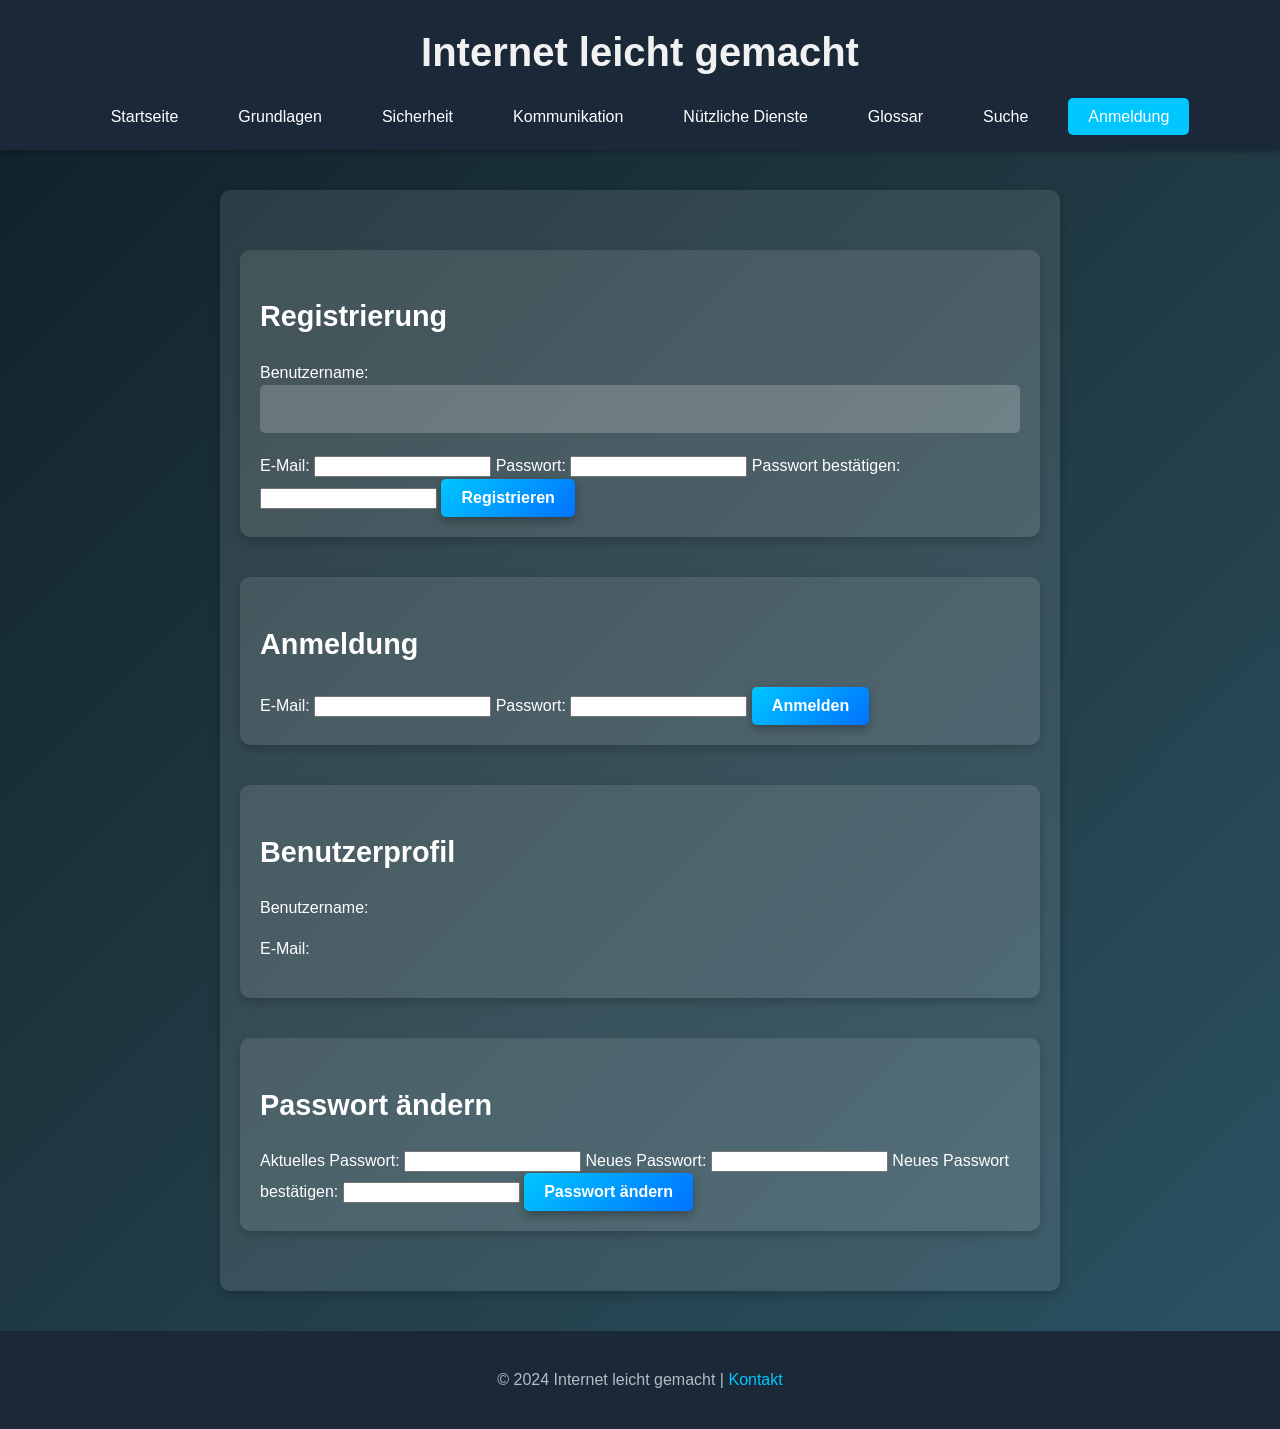
==== Anmeldung.html @ cd2014fc "Add files via upload" ====
<!DOCTYPE html>
<html lang="de">
<head>
    <meta charset="UTF-8">
    <meta name="viewport" content="width=device-width, initial-scale=1.0">
    <title>Anmeldung</title>
    <link rel="stylesheet" href="style.css">
</head>
<body>
    <header>
        <h1>Internet leicht gemacht</h1>
        <nav>
            <ul>
                <li><a href="index.html">Startseite</a></li>
                <li><a href="grundlagen.html">Grundlagen</a></li>
                <li><a href="sicherheit.html">Sicherheit</a></li>
                <li><a href="kommunikation.html">Kommunikation</a></li>
                <li><a href="services.html">Nützliche Dienste</a></li>
                <li><a href="glossar.html">Glossar</a></li>
                <li><a href="suche.html">Suche</a></li>
                <li><a href="Anmeldung.html" class="active">Anmeldung</a></li>
            </ul>
        </nav>
    </header>

    <main>
        <!-- Register -->
        <section>
            <form action="register.php" method="POST">
                <h2>Registrierung</h2>
                <label for="username">Benutzername:</label>
                <input type="text" id="username" name="username" required>
            
                <label for="email">E-Mail:</label>
                <input type="email" id="email" name="email" required>
            
                <label for="password">Passwort:</label>
                <input type="password" id="password" name="password" required>
            
                <label for="confirmPassword">Passwort bestätigen:</label>
                <input type="password" id="confirmPassword" name="confirmPassword" required>
            
                <button type="submit">Registrieren</button>
            </form>            
        </section>

        <!-- Login -->
        <section>
            <form id="loginForm" action="login.php" method="POST">
                <h2>Anmeldung</h2>
                <label for="email">E-Mail:</label>
                <input type="email" id="email" name="email" required>
                
                <label for="password">Passwort:</label>
                <input type="password" id="password" name="password" required>
                
                <button type="submit">Anmelden</button>
            </form>
        </section>

        <!-- Verwaltung -->
        <section>
            <h2>Benutzerprofil</h2>
            <p>Benutzername: <span id="username"></span></p>
            <p>E-Mail: <span id="email"></span></p>
        </section>

        <!-- Password ändern -->
        <section>
            <form id="changePasswordForm" action="change_password.php" method="POST">
                <h2>Passwort ändern</h2>
                <label for="currentPassword">Aktuelles Passwort:</label>
                <input type="password" id="currentPassword" name="currentPassword" required>
                
                <label for="newPassword">Neues Passwort:</label>
                <input type="password" id="newPassword" name="newPassword" required>
                
                <label for="confirmPassword">Neues Passwort bestätigen:</label>
                <input type="password" id="confirmPassword" name="confirmPassword" required>
                
                <button type="submit">Passwort ändern</button>
            </form>
        </section>
    </main>

    <footer>
        <p>© 2024 Internet leicht gemacht | <a href="mailto:info@glossar.de">Kontakt</a></p>
    </footer>

    <script src="script.js"></script>
</body>
</html>
---- style.css ----
/* Allgemeine Einstellungen */
body {
    margin: 0;
    font-family: 'Roboto', sans-serif;
    background: linear-gradient(135deg, #0f2027, #203a43, #2c5364);
    color: #ffffff;
    line-height: 1.6;
}

header {
    background: #1b2838;
    padding: 20px;
    text-align: center;
    box-shadow: 0px 2px 5px rgba(0, 0, 0, 0.3);
}

header h1 {
    font-size: 2.5rem;
    margin: 0;
    color: #f1f1f1;
}

header p {
    font-size: 1.2rem;
    color: #b0bec5;
}

nav ul {
    list-style: none;
    padding: 0;
    margin: 20px 0 0;
    display: flex;
    justify-content: center;
    gap: 20px;
}

nav ul li {
    display: inline;
}

nav ul li a {
    text-decoration: none;
    color: #ffffff;
    padding: 10px 20px;
    border-radius: 5px;
    transition: background 0.3s, color 0.3s;
}

nav ul li a:hover {
    background: #0a84ff;
    color: #ffffff;
}

nav ul li a.active {
    background: #00c6ff;
    color: #ffffff;
}

/* Hauptinhalt */
main {
    max-width: 800px;
    margin: 40px auto;
    padding: 20px;
    background: rgba(255, 255, 255, 0.1);
    border-radius: 10px;
    box-shadow: 0 4px 10px rgba(0, 0, 0, 0.2);
}

main h2 {
    font-size: 1.8rem;
    margin-bottom: 20px;
    color: #f1f1f1;
}

main input[type="text"] {
    width: 96%;
    padding: 15px;
    font-size: 1rem;
    border: none;
    border-radius: 5px;
    margin-bottom: 20px;
    background: rgba(255, 255, 255, 0.2);
    color: #ffffff;
    transition: background 0.3s;
}

main input[type="text"]:focus {
    outline: none;
    background: rgba(255, 255, 255, 0.3);
}

/* Allgemeine Button-Stile */
button {
    background: linear-gradient(135deg, #00c6ff, #0072ff);
    color: #ffffff;
    font-size: 1rem;
    font-weight: bold;
    padding: 10px 20px;
    border: none;
    border-radius: 5px;
    cursor: pointer;
    transition: background 0.3s, transform 0.2s, box-shadow 0.3s;
    box-shadow: 0 4px 10px rgba(0, 0, 0, 0.3);
}

button:hover {
    background: linear-gradient(135deg, #0072ff, #00c6ff);
    transform: scale(1.05);
    box-shadow: 0 6px 15px rgba(0, 0, 0, 0.5);
}

button:active {
    transform: scale(0.95);
    box-shadow: 0 2px 5px rgba(0, 0, 0, 0.3);
}

button:focus {
    outline: 2px solid #00c6ff;
    outline-offset: 2px;
}

/* Alternative Farbvarianten */
button.secondary {
    background: linear-gradient(135deg, #f39c12, #e67e22);
}

button.secondary:hover {
    background: linear-gradient(135deg, #e67e22, #f39c12);
}

button.danger {
    background: linear-gradient(135deg, #e74c3c, #c0392b);
}

button.danger:hover {
    background: linear-gradient(135deg, #c0392b, #e74c3c);
}

/* Buttons mit großer Schrift und Padding */
button.large {
    font-size: 1.2rem;
    padding: 15px 30px;
}

button.small {
    font-size: 0.8rem;
    padding: 5px 10px;
}

/* Glossar Liste */
#glossaryList {
    list-style: none;
    padding: 0;
    margin: 0;
}

#glossaryList li {
    background: rgba(255, 255, 255, 0.1);
    padding: 15px;
    margin: 10px 0;
    border-radius: 5px;
    cursor: pointer;
    transition: transform 0.3s, background 0.3s;
}

#glossaryList li:hover {
    background: #00c6ff;
    color: #ffffff;
    transform: scale(1.02);
}


section {
    margin: 40px auto;
    padding: 20px;
    background: rgba(255, 255, 255, 0.1);
    border-radius: 10px;
    box-shadow: 0 4px 10px rgba(0, 0, 0, 0.2);
}

section h2 {
    font-size: 1.8rem;
    color: #ffffff;
}

section p, section ul, section ol {
    color: #ffffff;
    font-size: 1rem;
}


/* Footer */
footer {
    text-align: center;
    padding: 20px;
    background: #1b2838;
    margin-top: 40px;
    color: #b0bec5;
}

footer a {
    color: #00c6ff;
    text-decoration: none;
    transition: color 0.3s;
}

footer a:hover {
    color: #ffffff;
}

/* Responsives Design */
@media (max-width: 768px) {
    header h1 {
        font-size: 2rem;
    }

    nav ul {
        flex-direction: column;
        gap: 10px;
    }

    main {
        padding: 15px;
    }

    main h2 {
        font-size: 1.5rem;
    }
}


/* Navigation für Messenger-Apps */
.app-navigation {
    list-style-type: none;
    display: flex;
    justify-content: space-around;
    padding: 10px;
    background-color: rgba(255, 255, 255, 0.1);
    border-radius: 10px;
}

.app-navigation li a {
    color: #00c6ff;
    font-size: 1.2rem;
    text-decoration: none;
    transition: color 0.3s;
}

.app-navigation li a:hover {
    color: #ffffff;
}

/* Tutorial-Abschnitte */
.app-tutorial {
    margin: 30px 0;
    padding: 20px;
    background: rgba(255, 255, 255, 0.1);
    border-radius: 10px;
    box-shadow: 0 4px 10px rgba(0, 0, 0, 0.2);
}

.app-tutorial h3 {
    font-size: 1.5rem;
    color: #ffffff;
}

.app-tutorial h4 {
    color: #00c6ff;
    margin-top: 15px;
}

.app-tutorial p, .app-tutorial ol {
    color: #ffffff;
    font-size: 1rem;
}

.app-tutorial ol li {
    margin-bottom: 10px;
}
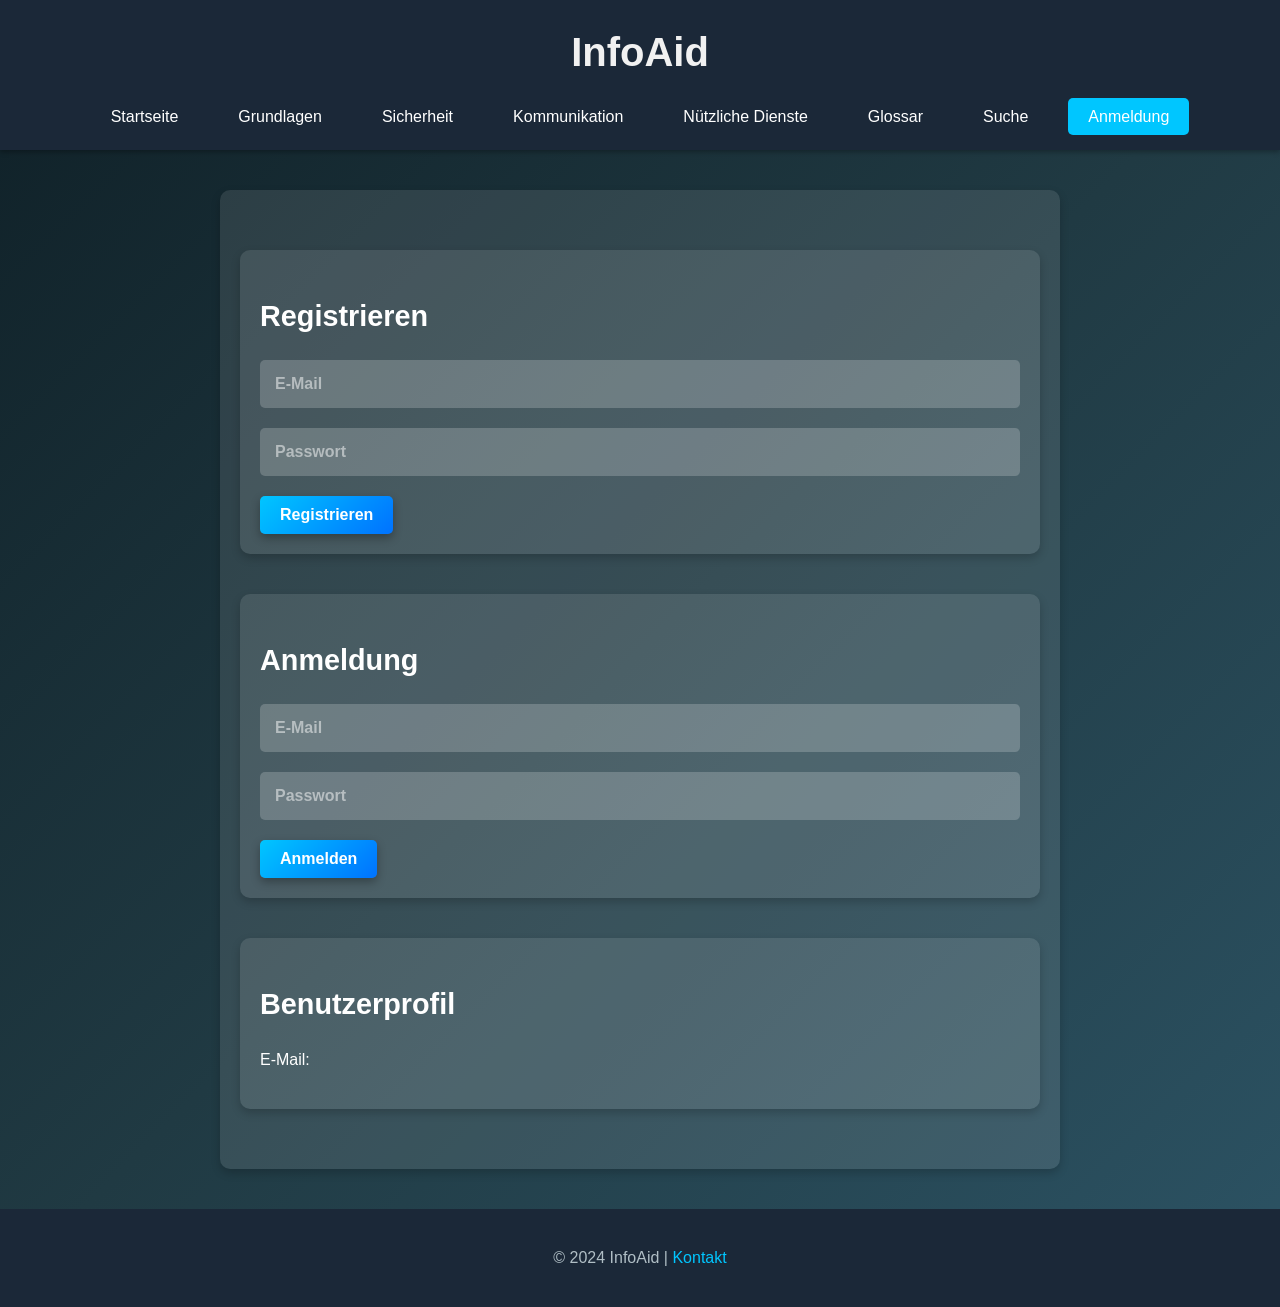
==== commit 951e1111: "Add files via upload" ====
--- a/Anmeldung.html
+++ b/Anmeldung.html
@@ -1,92 +1,98 @@
 <!DOCTYPE html>
 <html lang="de">
-<head>
-    <meta charset="UTF-8">
-    <meta name="viewport" content="width=device-width, initial-scale=1.0">
+  <head>
+    <meta charset="UTF-8" />
+    <meta name="viewport" content="width=device-width, initial-scale=1.0" />
     <title>Anmeldung</title>
-    <link rel="stylesheet" href="style.css">
-</head>
-<body>
+    <link rel="stylesheet" href="style.css" />
+  </head>
+  <body>
     <header>
-        <h1>Internet leicht gemacht</h1>
-        <nav>
-            <ul>
-                <li><a href="index.html">Startseite</a></li>
-                <li><a href="grundlagen.html">Grundlagen</a></li>
-                <li><a href="sicherheit.html">Sicherheit</a></li>
-                <li><a href="kommunikation.html">Kommunikation</a></li>
-                <li><a href="services.html">Nützliche Dienste</a></li>
-                <li><a href="glossar.html">Glossar</a></li>
-                <li><a href="suche.html">Suche</a></li>
-                <li><a href="Anmeldung.html" class="active">Anmeldung</a></li>
-            </ul>
-        </nav>
+      <h1>InfoAid</h1>
+      <nav>
+        <ul>
+          <li><a href="index.html">Startseite</a></li>
+          <li><a href="grundlagen.html">Grundlagen</a></li>
+          <li><a href="sicherheit.html">Sicherheit</a></li>
+          <li><a href="kommunikation.html">Kommunikation</a></li>
+          <li><a href="services.html">Nützliche Dienste</a></li>
+          <li><a href="glossar.html">Glossar</a></li>
+          <li><a href="suche.html">Suche</a></li>
+          <li><a href="Anmeldung.html" class="active">Anmeldung</a></li>
+        </ul>
+      </nav>
     </header>
 
     <main>
-        <!-- Register -->
-        <section>
-            <form action="register.php" method="POST">
-                <h2>Registrierung</h2>
-                <label for="username">Benutzername:</label>
-                <input type="text" id="username" name="username" required>
-            
-                <label for="email">E-Mail:</label>
-                <input type="email" id="email" name="email" required>
-            
-                <label for="password">Passwort:</label>
-                <input type="password" id="password" name="password" required>
-            
-                <label for="confirmPassword">Passwort bestätigen:</label>
-                <input type="password" id="confirmPassword" name="confirmPassword" required>
-            
-                <button type="submit">Registrieren</button>
-            </form>            
-        </section>
+      <!-- Register -->
+      <section>
+        <form action="register.php" method="POST">
+          <h2>Registrieren</h2>
+          <form action="register.php" method="POST">
+            <input type="email" name="email" placeholder="E-Mail" required />
+            <input type="password" name="password" placeholder="Passwort" required/>
+            <button type="submit">Registrieren</button>
+          </form>
+      </section>
 
-        <!-- Login -->
-        <section>
-            <form id="loginForm" action="login.php" method="POST">
-                <h2>Anmeldung</h2>
-                <label for="email">E-Mail:</label>
-                <input type="email" id="email" name="email" required>
-                
-                <label for="password">Passwort:</label>
-                <input type="password" id="password" name="password" required>
-                
-                <button type="submit">Anmelden</button>
-            </form>
-        </section>
+      <!-- Login -->
+      <section>
+        <form id="loginForm" action="login.php" method="POST">
+          <h2>Anmeldung</h2>
+          <input type="email" id="email" name="email" placeholder="E-Mail" required />
+          <input type="password" id="password" name="password" placeholder="Passwort" required />
+          <button type="submit">Anmelden</button>
+        </form>
+      </section>
 
-        <!-- Verwaltung -->
-        <section>
-            <h2>Benutzerprofil</h2>
-            <p>Benutzername: <span id="username"></span></p>
-            <p>E-Mail: <span id="email"></span></p>
-        </section>
+      <!-- Verwaltung -->
+      <section>
+        <h2>Benutzerprofil</h2>
+        <p>E-Mail: <span id="email"></span></p>
+      </section>
 
-        <!-- Password ändern -->
-        <section>
-            <form id="changePasswordForm" action="change_password.php" method="POST">
-                <h2>Passwort ändern</h2>
-                <label for="currentPassword">Aktuelles Passwort:</label>
-                <input type="password" id="currentPassword" name="currentPassword" required>
-                
-                <label for="newPassword">Neues Passwort:</label>
-                <input type="password" id="newPassword" name="newPassword" required>
-                
-                <label for="confirmPassword">Neues Passwort bestätigen:</label>
-                <input type="password" id="confirmPassword" name="confirmPassword" required>
-                
-                <button type="submit">Passwort ändern</button>
-            </form>
-        </section>
+      <!-- Password ändern -->
+      <!--<section>
+        <form
+          id="changePasswordForm"
+          action="change_password.php"
+          method="POST"
+        >
+          <h2>Passwort ändern</h2>
+          <label for="currentPassword">Aktuelles Passwort:</label>
+          <input
+            type="password"
+            id="currentPassword"
+            name="currentPassword"
+            required
+          />
+
+          <label for="newPassword">Neues Passwort:</label>
+          <input type="password" id="newPassword" name="newPassword" required />
+
+          <label for="confirmPassword">Neues Passwort bestätigen:</label>
+          <input
+            type="password"
+            id="confirmPassword"
+            name="confirmPassword"
+            required
+          />
+
+          <button type="submit">Passwort ändern</button>
+        </form>
+      </section>
+
+      <!-- Abtrennung -->
+
     </main>
 
     <footer>
-        <p>© 2024 Internet leicht gemacht | <a href="mailto:info@glossar.de">Kontakt</a></p>
+      <p>
+        © 2024 InfoAid |
+        <a href="mailto:info@glossar.de">Kontakt</a>
+      </p>
     </footer>
 
     <script src="script.js"></script>
-</body>
+  </body>
 </html>
--- a/style.css
+++ b/style.css
@@ -72,6 +72,12 @@
     color: #f1f1f1;
 }
 
+input::placeholder {
+    font-weight: bold;
+    opacity: 0.5;
+    color: white;
+  }
+
 main input[type="text"] {
     width: 96%;
     padding: 15px;
@@ -82,12 +88,49 @@
     background: rgba(255, 255, 255, 0.2);
     color: #ffffff;
     transition: background 0.3s;
+    font: white;
+    place-content: white;
+}
+
+main input[type="email"] {
+    width: 96%;
+    padding: 15px;
+    font-size: 1rem;
+    border: none;
+    border-radius: 5px;
+    margin-bottom: 20px;
+    background: rgba(255, 255, 255, 0.2);
+    color: white;
+    transition: background 0.3s;
+}
+
+main input[type="password"] {
+    width: 96%;
+    padding: 15px;
+    font-size: 1rem;
+    border: none;
+    border-radius: 5px;
+    margin-bottom: 20px;
+    background: rgba(255, 255, 255, 0.2);
+    color: #ffffff;
+    transition: background 0.3s;
 }
 
 main input[type="text"]:focus {
     outline: none;
     background: rgba(255, 255, 255, 0.3);
 }
+
+main input[type="email"]:focus {
+    outline: none;
+    background: rgba(255, 255, 255, 0.3);
+}
+
+main input[type="password"]:focus {
+    outline: none;
+    background: rgba(255, 255, 255, 0.3);
+}
+
 
 /* Allgemeine Button-Stile */
 button {
